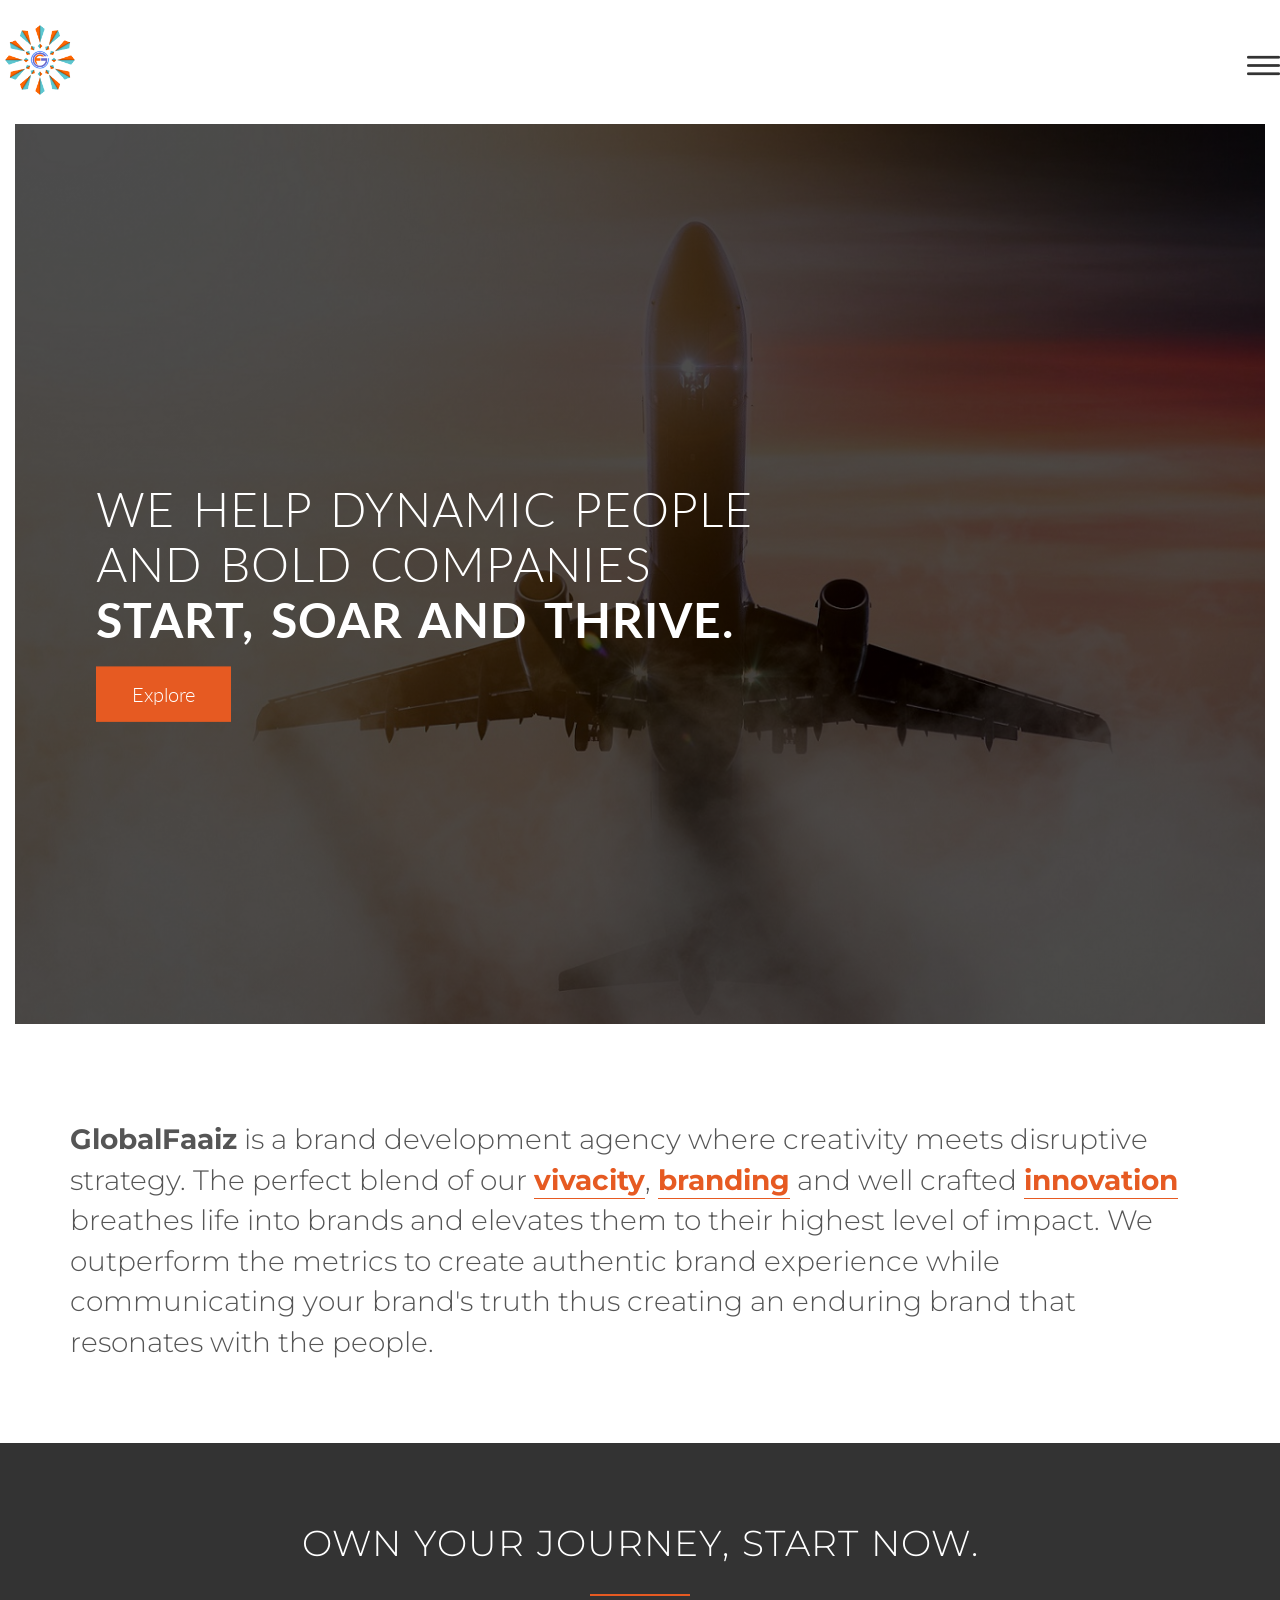
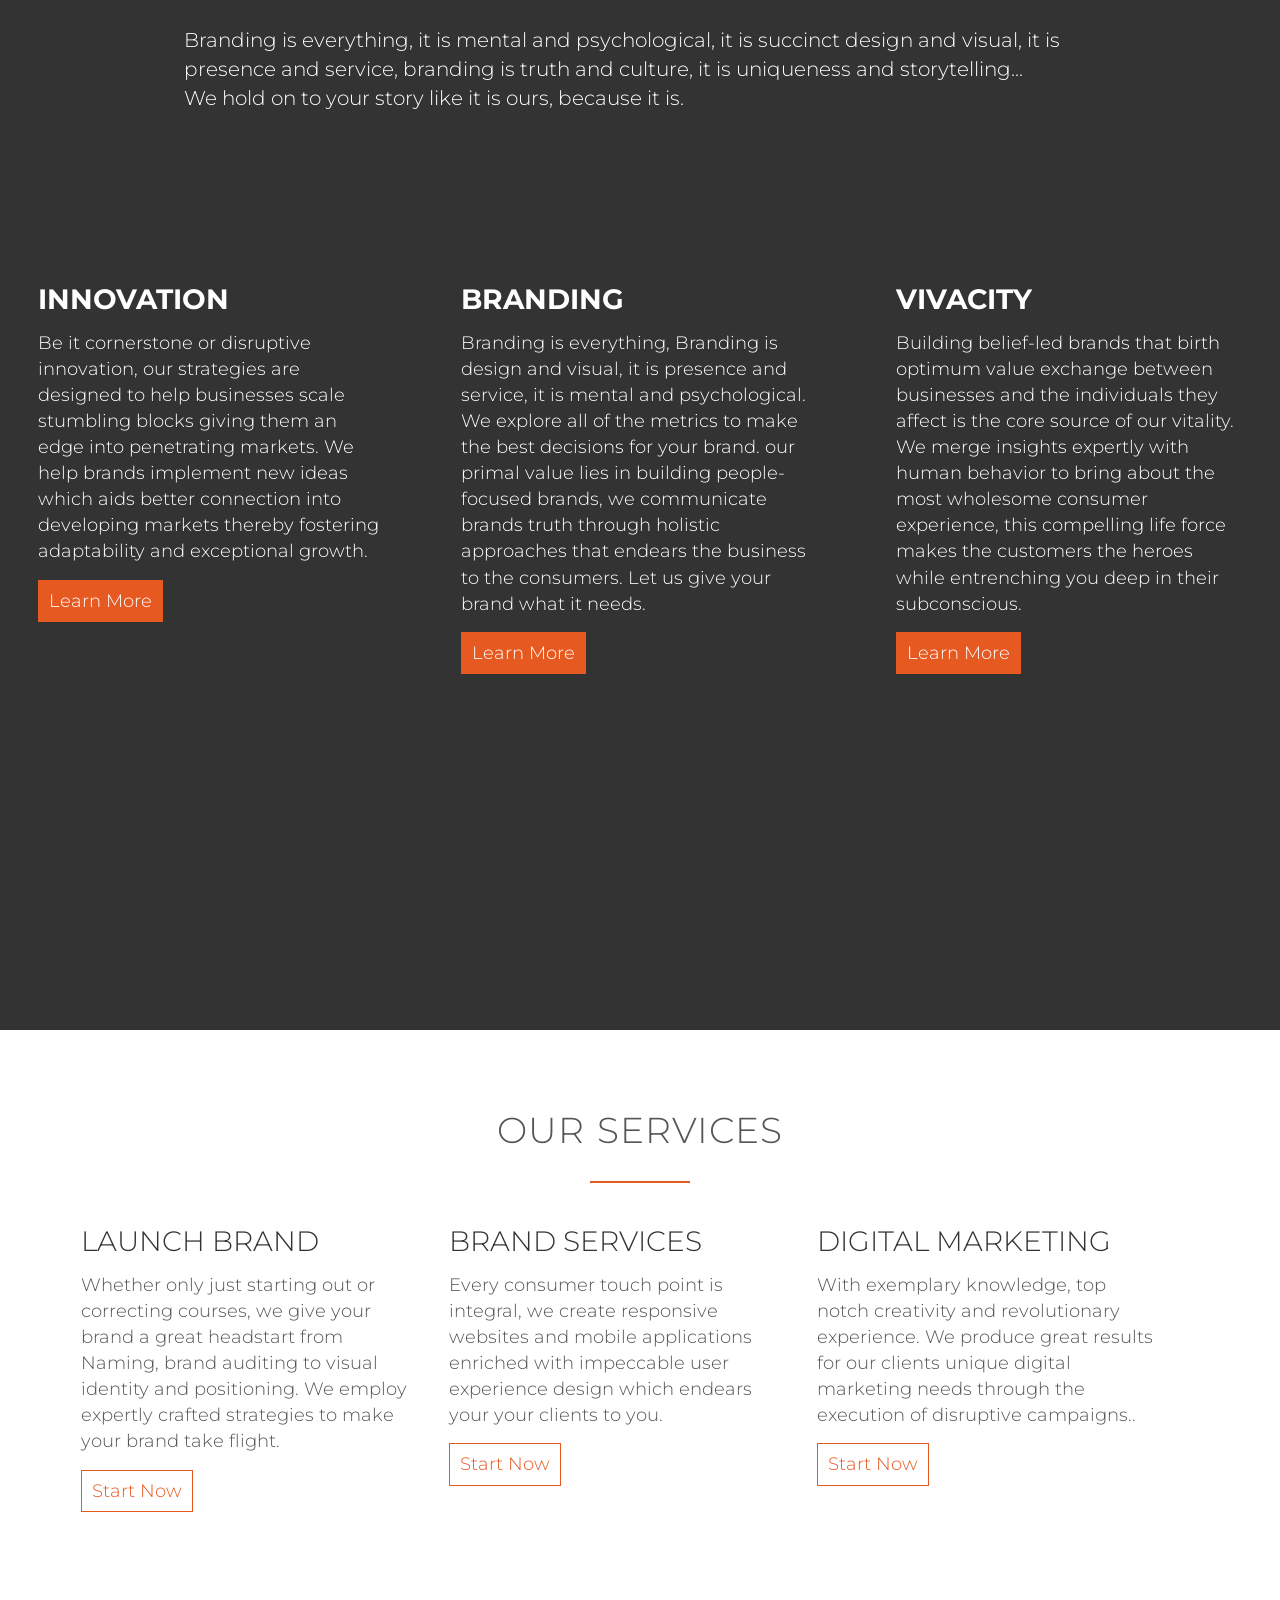
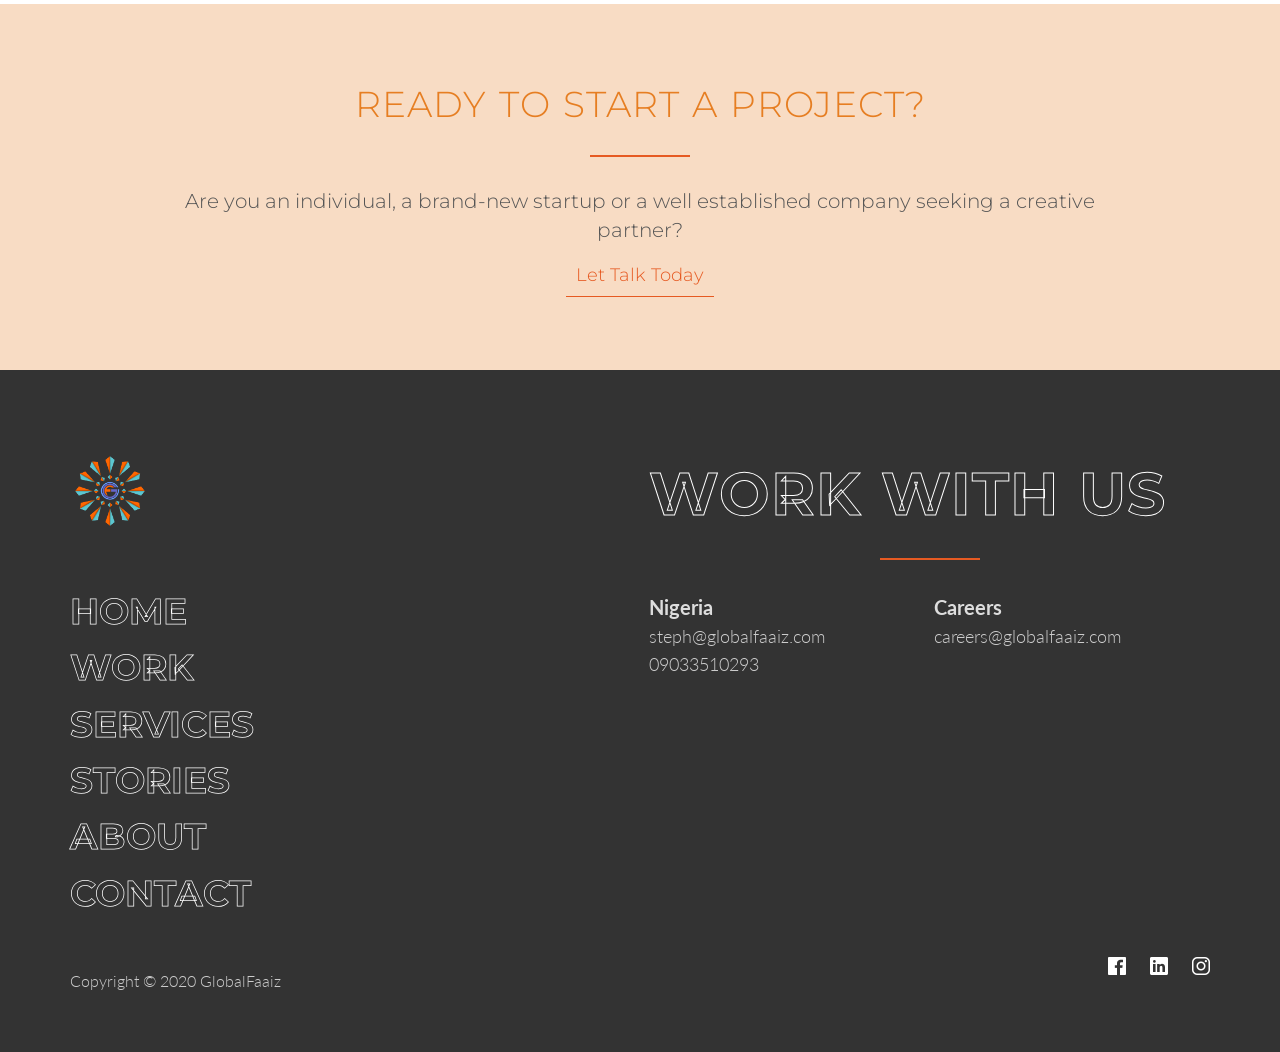
==== GlobalFaaiz/corporate/index.html @ 6c4b6858 "Placed Global Faaiz in DeveloperJamiu" ====
<!DOCTYPE html>
<html lang="en">
  <head>
    <meta name="viewport" content="width=device-width, initial-scale=1.0" />
    <link rel="stylesheet" type="text/css" href="vendors/css/normalize.css" />
    <link rel="stylesheet" type="text/css" href="vendors/css/grid.css" />
    <link
      rel="stylesheet"
      type="text/css"
      href="vendors/css/ionicons.min.css"
    />
    <link rel="stylesheet" type="text/css" href="resources/css/style.css" />
    <link rel="stylesheet" type="text/css" href="resources/css/queries.css" />
    <link
      href="https://fonts.googleapis.com/css?family=Lato:100,300,300i,400&display=swap"
      rel="stylesheet"
    />
    <link
      href="https://fonts.googleapis.com/css?family=Montserrat:400,800&display=swap"
      rel="stylesheet"
    />
    <title>Phoenix</title>
  </head>
  <body>
    <header>
      <nav>
        <div class="row">
          <img src="resources/img/phoenix-logo.png" class="logo" />
          <i class="ion-ios-menu main-nav" onclick="openNav()"></i>
          <div id="mySidenav" class="sidenav">
            <a href="javascript:void(0)" class="closebtn" onclick="closeNav()"
              >&times;</a
            >
            <a href="index.html">Home</a>
            <a href="work.html">Work</a>
            <a href="services.html">Services</a>
            <a href="https://globalfaaiz.com/dev" target="_blank">Stories</a>
            <a href="about.html">About</a>
            <a class="js--scroll-to-contact" href="#" onclick="closeNav()"
              >Contact</a
            >
            <ul class="social-icons-nav">
              <li>
                <a
                  href="https://m.facebook.com/Global-Faaiz-108661854065988/"
                  target="_blank"
                  ><i class="ion-logo-facebook"></i
                ></a>
              </li>
              <li>
                <a
                  href="https://www.linkedin.com/company/globalfaaiz/"
                  target="_blank"
                  ><i class="ion-logo-linkedin"></i
                ></a>
              </li>
              <li>
                <a
                  href="https://www.instagram.com/GlobalFaaiz_/"
                  target="_blank"
                  ><i class="ion-logo-instagram"></i
                ></a>
              </li>
            </ul>
          </div>

          <!-- Use any element to open the sidenav -->
          <span onclick="openNav()"></span>
        </div>
      </nav>
      <div class="headline">
        <div class="hero-text-box">
          <h1>
            We help dynamic people <br />and bold companies <br /><span
              >start, soar and thrive.</span
            >
          </h1>
          <a class="btn btn-full js--scroll-to-services" href="#">Explore</a>
        </div>
      </div>
    </header>
    <section class="section-intro">
      <div class="row">
        <p class="intro">
          <span>GlobalFaaiz</span> is a brand development agency where
          creativity meets disruptive strategy. The perfect blend of our
          <a href="services.html#section-vivacity">vivacity</a>,
          <a href="services.html#section-branding">branding</a> and well crafted
          <a href="services.html#section-innovation">innovation</a> breathes
          life into brands and elevates them to their highest level of impact.
          We outperform the metrics to create authentic brand experience while
          communicating your brand's truth thus creating an enduring brand that
          resonates with the people.
        </p>
      </div>
    </section>
    <section class="section-journey">
      <div class="row">
        <h2>Own your Journey, Start now.</h2>
        <p class="long-copy">
          Branding is everything, it is mental and psychological, it is succinct
          design and visual, it is presence and service, branding is truth and
          culture, it is uniqueness and storytelling... <br />
          We hold on to your story like it is ours, because it is.
        </p>
      </div>
      <div class="row journey-options">
        <div class="col span-1-of-3 box" id="innovation">
          <h3>Innovation</h3>
          <p>
            Be it cornerstone or disruptive innovation, our strategies are
            designed to help businesses scale stumbling blocks giving them an
            edge into penetrating markets. We help brands implement new ideas
            which aids better connection into developing markets thereby
            fostering adaptability and exceptional growth.
          </p>
          <a class="btn btn-full" href="services.html#section-innovation"
            >Learn More</a
          >
        </div>
        <div class="col span-1-of-3 box" id="branding">
          <h3>Branding</h3>
          <p>
            Branding is everything, Branding is design and visual, it is
            presence and service, it is mental and psychological. We explore all
            of the metrics to make the best decisions for your brand. our primal
            value lies in building people-focused brands, we communicate brands
            truth through holistic approaches that endears the business to the
            consumers. Let us give your brand what it needs.
          </p>
          <a class="btn btn-full" href="services.html#section-branding"
            >Learn More</a
          >
        </div>
        <div class="col span-1-of-3 box" id="vivacity">
          <h3>Vivacity</h3>
          <p>
            Building belief-led brands that birth optimum value exchange between
            businesses and the individuals they affect is the core source of our
            vitality. We merge insights expertly with human behavior to bring
            about the most wholesome consumer experience, this compelling life
            force makes the customers the heroes while entrenching you deep in
            their subconscious.
          </p>
          <a class="btn btn-full" href="services.html#section-vivacity"
            >Learn More</a
          >
        </div>
      </div>
    </section>
    <section id="services" class="section-services js--section-services">
      <div class="row">
        <h2>Our Services</h2>
        <div class="col span-1-of-3 box">
          <h3 style="color: #333">Launch Brand</h3>
          <p>
            Whether only just starting out or correcting courses, we give your
            brand a great headstart from Naming, brand auditing to visual
            identity and positioning. We employ expertly crafted strategies to
            make your brand take flight.
          </p>
          <a class="btn btn-ghost js--scroll-to-start" href="#">Start Now</a>
        </div>
        <div class="col span-1-of-3 box">
          <h3 style="color: #333">Brand Services</h3>
          <p>
            Every consumer touch point is integral, we create responsive
            websites and mobile applications enriched with impeccable user
            experience design which endears your your clients to you.
          </p>
          <a class="btn btn-ghost js--scroll-to-start" href="#">Start Now</a>
        </div>
        <div class="col span-1-of-3 box">
          <h3 style="color: #333">Digital marketing</h3>
          <p>
            With exemplary knowledge, top notch creativity and revolutionary
            experience. We produce great results for our clients unique digital
            marketing needs through the execution of disruptive campaigns..
          </p>
          <a class="btn btn-ghost js--scroll-to-start" href="#">Start Now</a>
        </div>
      </div>
    </section>
    <section class="section-project js--section-projects" id="section-project">
      <div class="row">
        <h2>Ready to start a project?</h2>
        <div class="long-copy">
          <p class="long-copy-center">
            Are you an individual, a brand-new startup or a well established
            company seeking a creative partner?
          </p>
          <a id="myBtn" class="btn btn-full lets-talk">Let Talk Today</a>
        </div>
      </div>
    </section>
    <!-- The Modal -->
    <div id="myModal" class="modal" style="color: black; font-size: 90%">
      <!-- Modal content -->
      <div class="modal-content">
        <div class="modal-header">
          <span class="close">&times;</span>
        </div>
        <div class="row">
          <form method="post" action="#" class="contact-form">
            <div class="row">
              <p
                style="font-weight: bold; margin-bottom: 10px; font-size: 110%"
              >
                Let's make your dream and ours come true
              </p>
            </div>
            <div class="row">
              <div class="col span-1-of-2">
                <label for="name">Full Name</label>
                <input
                  type="text"
                  name="name"
                  id="name"
                  required
                  style="
                    margin-top: 8px;
                    background-color: #eee;
                    height: 40px;
                    color: #555;
                  "
                />
              </div>
              <div class="col span-1-of-2">
                <label for="email">Email Address</label>
                <input
                  type="email"
                  name="email"
                  id="email"
                  style="
                    margin-top: 8px;
                    background-color: #eee;
                    height: 40px;
                    color: #555;
                  "
                />
              </div>
            </div>
            <div class="row">
              <div class="col span-1-of-2">
                <label for="company-name">Company Name</label>
                <input
                  type="text"
                  name="company-name"
                  id="company-name"
                  style="
                    margin-top: 8px;
                    background-color: #eee;
                    height: 40px;
                    color: #555;
                  "
                />
              </div>
              <div class="col span-1-of-2">
                <label for="title">Title/Role</label>
                <input
                  type="text"
                  name="title"
                  id="title-name"
                  style="
                    margin-top: 8px;
                    background-color: #eee;
                    height: 40px;
                    color: #555;
                  "
                />
              </div>
            </div>
            <div class="row">
              <input
                type="checkbox"
                id="brand-services"
                name="brand-services"
                value="Brand Services"
              />
              <label for="brand-services"
                >Brand Services (Identity, principles, visuals, strategy,
                positioning)</label
              ><br />
              <input type="checkbox" id="design" name="design" value="Design" />
              <label for="design"
                >Design (UI/UX design, Packaging and Graphic Design)</label
              ><br />
              <input
                type="checkbox"
                id="development"
                name="development"
                value="Development"
              />
              <label for="development"
                >Development (Mobile App, Custom Web, E-Commerce
                Solutions)</label
              ><br />
              <br />
            </div>
            <div class="row">
              <label
                >We would like you to tell us more about how better we can
                help</label
              ><br /><br />
              <textarea name="message" placeholder="Tell us more"> </textarea
              ><br /><br />
              <input type="submit" value="Submit" />
            </div>
          </form>
        </div>
      </div>
    </div>
    <footer>
      <div class="row">
        <div class="col span-1-of-2">
          <div style="margin-bottom: 10%">
            <img src="resources/img/phoenix-logo.png" class="logo" />
          </div>
          <div class="footer-nav">
            <a href="index.html"><h3>Home</h3></a>
            <a href="work.html"><h3>Work</h3></a>
            <a href="services.html"><h3>Services</h3></a>
            <a href="https://globalfaaiz.com/dev" target="_blank"
              ><h3>Stories</h3></a
            >
            <a href="about.html"><h3>About</h3></a>
            <a href="index.html#section-project"><h3>Contact</h3></a>
          </div>
        </div>
        <div class="col span-1-of-2">
          <div class="work-with-us">
            <a href="work.html"> <h2>Work with us</h2></a>
          </div>
          <div class="row">
            <div class="address col span-1-of-2">
              <h3>Nigeria</h3>
              <p>steph@globalfaaiz.com</p>
              <p>09033510293</p>
            </div>
            <div class="address col span-1-of-2">
              <h3>Careers</h3>
              <p>careers@globalfaaiz.com</p>
            </div>
          </div>
        </div>
      </div>
      <div class="row">
        <div class="col span-1-of-2">
          <p>Copyright &copy; 2020 GlobalFaaiz</p>
        </div>
        <div class="col span-1-of-2">
          <ul class="social-icons">
            <li>
              <a
                href="https://m.facebook.com/Global-Faaiz-108661854065988/"
                target="_blank"
                ><i class="ion-logo-facebook"></i
              ></a>
            </li>
            <li>
              <a
                href="https://www.linkedin.com/company/globalfaaiz/"
                target="_blank"
                ><i class="ion-logo-linkedin"></i
              ></a>
            </li>
            <li>
              <a href="https://www.instagram.com/GlobalFaaiz_/" target="_blank"
                ><i class="ion-logo-instagram"></i
              ></a>
            </li>
          </ul>
        </div>
      </div>
    </footer>

    <script src="https://ajax.googleapis.com/ajax/libs/jquery/1.11.2/jquery.min.js"></script>
    <!-- <script src="//cdn.jsdelivr.net/respond/1.4.2/respond.min.js"></script>
    <script src="//cdn.jsdelivr.net/html5shiv/3.7.2/html5shiv.min.js"></script>
    <script src="//cdn.jsdelivr.net/selectivizr/1.0.3b/selectivizr.min.js"></script> -->
    <!-- <script src="vendors/js/jquery.waypoints.min.js"></script> -->
    <script src="resources/js/app.js"></script>
  </body>
</html>
---- GlobalFaaiz/corporate/vendors/css/grid.css ----
/*  SECTIONS  ============================================================================= */

.section {
	clear: both;
	padding: 0px;
	margin: 0px;
}

/*  GROUPING  ============================================================================= */

.row {
    zoom: 1; /* For IE 6/7 (trigger hasLayout) */
}

.row:before,
.row:after {
    content:"";
    display:table;
}
.row:after {
    clear:both;
}

/*  GRID COLUMN SETUP   ==================================================================== */

.col {
	display: block;
	float:left;
	margin: 1% 0 1% 1.6%;
}

.col:first-child { margin-left: 0; } /* all browsers except IE6 and lower */


/*  REMOVE MARGINS AS ALL GO FULL WIDTH AT 480 PIXELS */

@media only screen and (max-width: 480px) {
	.col { 
		/*margin: 1% 0 1% 0%;*/
        margin: 0;
	}
}


/*  GRID OF TWO   ============================================================================= */


.span-2-of-2 {
	width: 100%;
}

.span-1-of-2 {
	width: 49.2%;
}

/*  GO FULL WIDTH AT LESS THAN 480 PIXELS */

@media only screen and (max-width: 480px) {
	.span-2-of-2 {
		width: 100%; 
	}
	.span-1-of-2 {
		width: 100%; 
	}
}


/*  GRID OF THREE   ============================================================================= */

	
.span-3-of-3 {
	width: 100%; 
}

.span-2-of-3 {
	width: 66.13%; 
}

.span-1-of-3 {
	width: 32.26%; 
}


/*  GO FULL WIDTH AT LESS THAN 480 PIXELS */

@media only screen and (max-width: 480px) {
	.span-3-of-3 {
		width: 100%; 
	}
	.span-2-of-3 {
		width: 100%; 
	}
	.span-1-of-3 {
		width: 100%;
	}
}

/*  GRID OF FOUR   ============================================================================= */

	
.span-4-of-4 {
	width: 100%; 
}

.span-3-of-4 {
	width: 74.6%; 
}

.span-2-of-4 {
	width: 49.2%; 
}

.span-1-of-4 {
	width: 23.8%; 
}


/*  GO FULL WIDTH AT LESS THAN 480 PIXELS */

@media only screen and (max-width: 480px) {
	.span-4-of-4 {
		width: 100%; 
	}
	.span-3-of-4 {
		width: 100%; 
	}
	.span-2-of-4 {
		width: 100%; 
	}
	.span-1-of-4 {
		width: 100%; 
	}
}


/*  GRID OF FIVE   ============================================================================= */

	
.span-5-of-5 {
	width: 100%;
}

.span-4-of-5 {
  	width: 79.68%; 
}

.span-3-of-5 {
  	width: 59.36%; 
}

.span-2-of-5 {
  	width: 39.04%;
}

.span-1-of-5 {
  	width: 18.72%;
}


/*  GO FULL WIDTH AT LESS THAN 480 PIXELS */

@media only screen and (max-width: 480px) {
	.span-5-of-5 {
		width: 100%; 
	}
	.span-4-of-5 {
		width: 100%; 
	}
	.span-3-of-5 {
		width: 100%; 
	}
	.span-2-of-5 {
		width: 100%; 
	}
	.span-1-of-5 {
		width: 100%; 
	}
}


/*  GRID OF SIX   ============================================================================= */


.span-6-of-6 {
	width: 100%;
}

.span-5-of-6 {
  	width: 83.06%;
}

.span-4-of-6 {
  	width: 66.13%;
}

.span-3-of-6 {
  	width: 49.2%;
}

.span-2-of-6 {
  	width: 32.26%;
}

.span-1-of-6 {
  	width: 15.33%;
}


/*  GO FULL WIDTH AT LESS THAN 480 PIXELS */

@media only screen and (max-width: 480px) {
	.span-6-of-6 {
		width: 100%; 
	}
	.span-5-of-6 {
		width: 100%; 
	}
	.span-4-of-6 {
		width: 100%; 
	}
	.span-3-of-6 {
		width: 100%; 
	}
	.span-2-of-6 {
		width: 100%; 
	}
	.span-1-of-6 {
		width: 100%; 
	}
}



/*  GRID OF SEVEN   ============================================================================= */


.span-7-of-7 {
	width: 100%;
}

.span-6-of-7 {
	width: 85.48%;
}

.span-5-of-7 {
  	width: 70.97%;
}

.span-4-of-7 {
  	width: 56.45%;
}

.span-3-of-7 {
  	width: 41.94%;
}

.span-2-of-7 {
  	width: 27.42%;
}

.span-1-of-7 {
  	width: 12.91%;
}


/*  GO FULL WIDTH AT LESS THAN 480 PIXELS */

@media only screen and (max-width: 480px) {
	.span-7-of-7 {
		width: 100%; 
	}
	.span-6-of-7 {
		width: 100%; 
	}
	.span-5-of-7 {
		width: 100%; 
	}
	.span-4-of-7 {
		width: 100%; 
	}
	.span-3-of-7 {
		width: 100%; 
	}
	.span-2-of-7 {
		width: 100%; 
	}
	.span-1-of-7 {
		width: 100%; 
	}
}


/*  GRID OF EIGHT   ============================================================================= */

	
.span-8-of-8 {
	width: 100%;
}

.span-7-of-8 {
	width: 87.3%; 
}

.span-6-of-8 {
	width: 74.6%; 
}

.span-5-of-8 {
	width: 61.9%; 
}

.span-4-of-8 {
	width: 49.2%; 
}

.span-3-of-8 {
	width: 36.5%;
}

.span-2-of-8 {
	width: 23.8%; 
}

.span-1-of-8 {
	width: 11.1%; 
}


/*  GO FULL WIDTH AT LESS THAN 480 PIXELS */

@media only screen and (max-width: 480px) {
	.span-8-of-8 {
		width: 100%; 
	}
	.span-7-of-8 {
		width: 100%; 
	}
	.span-6-of-8 {
		width: 100%; 
	}
	.span-5-of-8 {
		width: 100%; 
	}
	.span-4-of-8 {
		width: 100%; 
	}
	.span-3-of-8 {
		width: 100%; 
	}
	.span-2-of-8 {
		width: 100%; 
	}
	.span-1-of-8 {
		width: 100%; 
	}
}


/*  GRID OF NINE   ============================================================================= */


.span-9-of-9 {
	width: 100%;
}

.span-8-of-9 {
	width: 88.71%;
}

.span-7-of-9 {
	width: 77.42%; 
}

.span-6-of-9 {
	width: 66.13%; 
}

.span-5-of-9 {
	width: 54.84%; 
}

.span-4-of-9 {
	width: 43.55%; 
}

.span-3-of-9 {
	width: 32.26%;
}

.span-2-of-9 {
	width: 20.97%; 
}

.span-1-of-9 {
	width: 9.68%; 
}


/*  GO FULL WIDTH AT LESS THAN 480 PIXELS */

@media only screen and (max-width: 480px) {
	.span-9-of-9 {
		width: 100%; 
	}
	.span-8-of-9 {
		width: 100%; 
	}
	.span-7-of-9 {
		width: 100%; 
	}
	.span-6-of-9 {
		width: 100%; 
	}
	.span-5-of-9 {
		width: 100%; 
	}
	.span-4-of-9 {
		width: 100%; 
	}
	.span-3-of-9 {
		width: 100%; 
	}
	.span-2-of-9 {
		width: 100%; 
	}
	.span-1-of-9 {
		width: 100%; 
	}
}


/*  GRID OF TEN   ============================================================================= */


.span-10-of-10 {
	width: 100%;
}

.span-9-of-10 {
	width: 89.84%;
}

.span-8-of-10 {
	width: 79.68%;
}

.span-7-of-10 {
	width: 69.52%; 
}

.span-6-of-10 {
	width: 59.36%; 
}

.span-5-of-10 {
	width: 49.2%; 
}

.span-4-of-10 {
	width: 39.04%; 
}

.span-3-of-10 {
	width: 28.88%;
}

.span-2-of-10 {
	width: 18.72%; 
}

.span-1-of-10 {
	width: 8.56%; 
}


/*  GO FULL WIDTH AT LESS THAN 480 PIXELS */

@media only screen and (max-width: 480px) {
	.span-10-of-10 {
		width: 100%; 
	}
	.span-9-of-10 {
		width: 100%; 
	}
	.span-8-of-10 {
		width: 100%; 
	}
	.span-7-of-10 {
		width: 100%; 
	}
	.span-6-of-10 {
		width: 100%; 
	}
	.span-5-of-10 {
		width: 100%; 
	}
	.span-4-of-10 {
		width: 100%; 
	}
	.span-3-of-10 {
		width: 100%; 
	}
	.span-2-of-10 {
		width: 100%; 
	}
	.span-1-of-10 {
		width: 100%; 
	}
}


/*  GRID OF ELEVEN   ============================================================================= */

.span-11-of-11 {
	width: 100%;
}

.span-10-of-11 {
	width: 90.76%;
}

.span-9-of-11 {
	width: 81.52%;
}

.span-8-of-11 {
	width: 72.29%;
}

.span-7-of-11 {
	width: 63.05%; 
}

.span-6-of-11 {
	width: 53.81%; 
}

.span-5-of-11 {
	width: 44.58%; 
}

.span-4-of-11 {
	width: 35.34%; 
}

.span-3-of-11 {
	width: 26.1%;
}

.span-2-of-11 {
	width: 16.87%; 
}

.span-1-of-11 {
	width: 7.63%; 
}


/*  GO FULL WIDTH AT LESS THAN 480 PIXELS */

@media only screen and (max-width: 480px) {
	.span-11-of-11 {
		width: 100%; 
	}
	.span-10-of-11 {
		width: 100%; 
	}
	.span-9-of-11 {
		width: 100%; 
	}
	.span-8-of-11 {
		width: 100%; 
	}
	.span-7-of-11 {
		width: 100%; 
	}
	.span-6-of-11 {
		width: 100%; 
	}
	.span-5-of-11 {
		width: 100%; 
	}
	.span-4-of-11 {
		width: 100%; 
	}
	.span-3-of-11 {
		width: 100%; 
	}
	.span-2-of-11 {
		width: 100%; 
	}
	.span-1-of-11 {
		width: 100%; 
	}
}


/*  GRID OF TWELVE   ============================================================================= */

.span-12-of-12 {
	width: 100%;
}

.span-11-of-12 {
	width: 91.53%;
}

.span-10-of-12 {
	width: 83.06%;
}

.span-9-of-12 {
	width: 74.6%;
}

.span-8-of-12 {
	width: 66.13%;
}

.span-7-of-12 {
	width: 57.66%; 
}

.span-6-of-12 {
	width: 49.2%; 
}

.span-5-of-12 {
	width: 40.73%; 
}

.span-4-of-12 {
	width: 32.26%; 
}

.span-3-of-12 {
	width: 23.8%;
}

.span-2-of-12 {
	width: 15.33%; 
}

.span-1-of-12 {
	width: 6.86%; 
}


/*  GO FULL WIDTH AT LESS THAN 480 PIXELS */

@media only screen and (max-width: 480px) {
	.span-12-of-12 {
		width: 100%; 
	}
	.span-11-of-12 {
		width: 100%; 
	}
	.span-10-of-12 {
		width: 100%; 
	}
	.span-9-of-12 {
		width: 100%; 
	}
	.span-8-of-12 {
		width: 100%; 
	}
	.span-7-of-12 {
		width: 100%; 
	}
	.span-6-of-12 {
		width: 100%; 
	}
	.span-5-of-12 {
		width: 100%; 
	}
	.span-4-of-12 {
		width: 100%; 
	}
	.span-3-of-12 {
		width: 100%; 
	}
	.span-2-of-12 {
		width: 100%; 
	}
	.span-1-of-12 {
		width: 100%; 
	}
}
---- GlobalFaaiz/corporate/resources/css/style.css ----
/* ----------------------------------------------*/
/* Basic Setup */
/* ----------------------------------------------*/
* {
  margin: 0;
  padding: 0;
  box-sizing: border-box;
}

html,
body {
  background-color: #fff;
  color: #555;
  font-family: "Lato", "Arial", sans-serif;
  font-weight: 300;
  font-size: 20px;
  text-rendering: optimizeLegibility;
  overflow-x: hidden;
}

.clearfix {
  zoom: 1;
}
.clearfix:after {
  content: ".";
  clear: both;
  display: block;
  height: 0;
  visibility: hidden;
}

/* ----------------------------------------------*/
/* Reusable Component */
/* ----------------------------------------------*/
.row {
  max-width: 1140px;
  margin: 0 auto;
}

section {
  padding: 80px 0;
}

.box {
  padding: 1%;
  margin: 0;
}

/* Headings */
h1,
h2,
h3 {
  font-weight: 300;
  text-transform: uppercase;
}

h1 {
  margin-bottom: 20px;
  color: #fff;
  font-size: 240%;
  word-spacing: 4px;
  letter-spacing: 1px;
}

h2 {
  font-size: 180%;
  word-spacing: 2px;
  text-align: center;
  margin-bottom: 30px;
  letter-spacing: 1px;
}

h3 {
  font-size: 140%;
  margin-bottom: 15px;
}

h2:after {
  display: block;
  height: 2px;
  background-color: #e65a22;
  content: " ";
  width: 100px;
  margin: 0 auto;
  margin-top: 30px;
}

.long-copy {
  line-height: 145%;
  width: 80%;
  margin: 0 auto;
}

.box p {
  font-size: 90%;
  line-height: 145%;
}

/* Links */
a,
a:visited {
  color: #e65a22;
  text-decoration: none;
  padding-bottom: 1px;
  border-bottom: 1px solid #e65a22;
  -webkit-transition: border-bottom 0.2s, color 0.2s;
  transition: border-bottom 0.2s, color 0.2s;
}

a:hover,
a:active {
  color: #555;
  border-bottom: 1px solid transparent;
}

/* Buttons */
.btn:link,
.btn:visited,
input[type="submit"] {
  display: inline-block;
  padding: 15px 35px;
  font-weight: 300;
  text-decoration: none;
  border-radius: 0;
  -webkit-transition: background-color 0.5s, border 0.5s, color 0.5s;
  transition: background-color 0.5s, border 0.5s, color 0.5s;
}

.btn-full:link,
.btn-full:visited,
input[type="submit"] {
  background-color: #e65a22;
  border: 1px solid #e65a22;
  color: #fff;
  margin-right: 15px;
}

.btn-ghost:link,
.btn-ghost:visited {
  border: 1px solid #e65a22;
  color: #e65a22;
}

.btn:hover,
.btn:active,
input[type="submit"]:hover,
input[type="submit"]:active {
  background-color: #f58457;
}

.btn-full:hover,
.btn-full:active,
input[type="submit"] {
  border: 1px solid #f58457;
}

.btn-ghost:hover,
.btn-ghost:active {
  border: 1px solid #f58457;
  color: #fff;
}

.centered-image {
  padding: 10px;
  display: block;
  margin-left: auto;
  margin-right: auto;
}

/* ---------------------------------------------*/
/* The side navigation menu */
/* ---------------------------------------------*/
.sidenav {
  height: 100%; /* 100% Full-height */
  width: 0; /* 0 width - change this with JavaScript */
  position: fixed; /* Stay in place */
  z-index: 1; /* Stay on top */
  top: 0; /* Stay at the top */
  right: 0;
  background-color: #e65a22; /* Black*/
  overflow-x: hidden; /* Disable horizontal scroll */
  padding-top: 60px;
  -webkit-transition: 0.5s;
  transition: 0.5s; /* 0.5 second transition effect to slide in the sidenav */
}

/* The navigation menu links */
.sidenav a {
  padding: 8px 8px 8px 48px;
  text-decoration: none;
  font-size: 32px;
  color: #dedede;
  display: block;
  border: 0;
  -webkit-transition: 0.3s;
  transition: 0.3s;
  font-weight: bold;
}

/* When you mouse over the navigation links, change their color */
.sidenav a:hover {
  color: #ffffff;
}

/* Position and style the close button (top right corner) */
.sidenav .closebtn {
  position: absolute;
  top: 0;
  right: 25px;
  font-size: 36px;
  margin-left: 50px;
}

/* Style page content - use this if you want to push the page content to the right when you open the side navigation */
#main {
  -webkit-transition: margin-left 0.5s;
  transition: margin-left 0.5s;
  padding: 20px;
}

/* ---------------------------------------------*/
/* Header */
/* ---------------------------------------------*/
header nav {
  margin-bottom: 20px;
}

header nav .row {
  max-width: 1280px;
}

.logo {
  padding-top: 20px;
  height: 100px;
  width: auto;
}

.icon-big {
  font-size: 500%;
  display: block;
  color: #e67e22;
}

.main-nav {
  float: right;
  list-style: none;
  margin-top: 40px;
  font-size: 220%;
  color: #333333;
}

.headline {
  background-image: -webkit-gradient(
      linear,
      left top,
      left bottom,
      from(rgba(0, 0, 0, 0.7)),
      to(hsla(0, 0%, 0%, 0.7))
    ),
    url(img/phoenix-home.jpg);
  background-image: linear-gradient(rgba(0, 0, 0, 0.7), rgba(0, 0, 0, 0.7)),
    url(img/phoenix-home.jpg);
  background-size: cover;
  /* background-position: center; */
  height: 100vh;
  /* background-attachment: fixed; */
  margin: 15px;
}

.hero-text-box {
  position: absolute;
  width: 1140px;
  top: 65%;
  left: 52%;
  -webkit-transform: translate(-50%, -50%);
  transform: translate(-50%, -50%);
}

.hero-text-box h1 span {
  font-weight: bold;
}

/* ---------------------------------------------*/
/* Introduction */
/* ---------------------------------------------*/
.section-intro {
  padding: 70px auto;
}

.intro {
  line-height: 145%;
  width: 100%;
  margin: 0 auto;
  font-size: 140%;
  font-family: "Montserrat", sans-serif;
}

.intro span,
.intro a {
  font-weight: bold;
}

/* ---------------------------------------------*/
/* Journey */
/* ---------------------------------------------*/
.section-journey {
  background-color: #333;
  color: #fff;
  font-family: "Montserrat", sans-serif;
  padding-bottom: 0;
}

.section-journey .long-copy {
  margin-bottom: 80px;
}

.journey-options {
  margin: 0;
  max-width: 100vw;
}

.journey-options div h3 {
  font-weight: bold;
  color: #ffffff;
}

.journey-options div .btn {
  font-size: 90%;
  padding: 10px;
}

#innovation {
  background-image: -webkit-gradient(
      linear,
      left top,
      left bottom,
      from(rgba(0, 0, 0, 0.7)),
      to(rgba(0, 0, 0, 0.7))
    ),
    url(img/inno.jpg);
  background-image: linear-gradient(rgba(0, 0, 0, 0.7), rgba(0, 0, 0, 0.7)),
    url(img/inno.jpg);
  background-size: cover;
  background-attachment: fixed;
  padding: 7% 3%;
  width: 33%;
  margin: 0;
  height: 93vh;
}

#branding {
  background-image: -webkit-gradient(
      linear,
      left top,
      left bottom,
      from(rgba(0, 0, 0, 0.7)),
      to(rgba(0, 0, 0, 0.7))
    ),
    url(img/brand.jpg);
  background-image: linear-gradient(rgba(0, 0, 0, 0.7), rgba(0, 0, 0, 0.7)),
    url(img/brand.jpg);
  background-size: cover;
  background-attachment: fixed;
  padding: 7% 3%;
  width: 34%;
  margin: 0;
  height: 93vh;
}

#vivacity {
  background-image: -webkit-gradient(
      linear,
      left top,
      left bottom,
      from(rgba(0, 0, 0, 0.7)),
      to(rgba(0, 0, 0, 0.7))
    ),
    url(img/viva.jpg);
  background-image: linear-gradient(rgba(0, 0, 0, 0.7), rgba(0, 0, 0, 0.7)),
    url(img/viva.jpg);
  background-size: cover;
  background-attachment: fixed;
  padding: 7% 3%;
  width: 33%;
  margin: 0;
  height: 93vh;
}

/* ---------------------------------------------*/
/* Services */
/* ---------------------------------------------*/
.section-services {
  font-family: "Montserrat", sans-serif;
}

.box p {
  margin-bottom: 15px;
}

.box .btn {
  font-size: 90%;
  padding: 10px;
}

/* -------------------------------------------*/
/* Start Project */
/* -------------------------------------------*/
.section-project {
  background-color: #e67d2244;
  font-family: "Montserrat", sans-serif;
  padding-bottom: 10px;
}

.section-project .row {
  margin-bottom: 70px;
}

.section-project .row h2 {
  color: #e67e22;
}

.section-project .long-copy {
  text-align: center;
}

.long-copy-center {
  text-align: center;
  margin-bottom: 15px;
}

.long-copy .btn {
  font-size: 90%;
  padding: 10px;
}

/* -------------------------------------------*/
/* Footer */
/* -------------------------------------------*/
footer {
  background-color: #333;
  padding: 50px;
  font-size: 80%;
}

.footer-nav a h3,
.footer-nav a h3:visited {
  font-weight: bold;
  color: #333;
  -webkit-text-stroke-width: thin;
  -webkit-text-stroke-color: white;
  font-size: 36px;
  font-family: "Montserrat", sans-serif;
  -webkit-transition: color 0.5s;
  transition: color 0.5s;
}

.footer-nav a h3:hover,
.footer-nav a h3:active {
  color: #fff;
}

.work-with-us a h2 {
  text-align: start;
  font-weight: bold;
  color: #333;
  -webkit-text-stroke-width: 1px;
  -webkit-text-stroke-color: white;
  margin-top: 5%;
  font-size: 60px;
  font-family: "Montserrat", sans-serif;
  -webkit-transition: color 0.5s;
  transition: color 0.5s;
}

.work-with-us a h2:hover,
.work-with-us a h2:active {
  color: #fff;
}

.address {
  color: #ddd;
}

.address h3 {
  font-size: 20px;
  font-weight: bold;
  text-transform: capitalize;
  margin-bottom: 7px;
}

.address p {
  margin-top: 7px;
  font-size: 18px;
  margin-bottom: 7px;
}

.social-icons {
  list-style: none;
  float: right;
}

.social-icons-nav {
  list-style: none;
  float: left;
  position: absolute;
  bottom: 10px;
  right: 10px;
}

.social-icons-nav li {
  display: inline-block;
  margin-right: 20px;
}

.social-icons-nav li a {
  font-size: 120%;
}

.footer-nav li,
.social-icons li {
  display: inline-block;
  margin-right: 20px;
}

.footer-nav li:last-child,
.social-icons li:last-child {
  margin: 0;
}

.footer-nav li a,
.footer-nav li a:visited,
.social-icons li a,
.social-icons li a:visited {
  text-decoration: none;
  border: 0;
  color: #fff;
  -webkit-transition: color 0.2s;
  transition: color 0.2s;
}

.footer-nav li a:hover,
.footer-nav li a:active {
  color: #ddd;
}

.social-icons li a,
.social-icons li a:visited {
  font-size: 150%;
}

.ion-logo-facebook,
.ion-logo-linkedin,
.ion-logo-instagram {
  -webkit-transition: color 0.2s;
  transition: color 0.2s;
}

.ion-logo-facebook:hover {
  color: #3b5998;
}

.ion-logo-linkedin:hover {
  color: #00aced;
}

.ion-logo-instagram:hover {
  color: #517fa4;
}

footer p {
  color: #ccc;
  margin-top: 20px;
}

.btn-app,
.btn-app:visited {
  border: 0;
}

.btn-app img {
  height: 50px;
  width: auto;
  margin-right: 10px;
}

/* -------------------------------------------*/
/* Services */
/* -------------------------------------------*/

/* -------------------------------------------*/
/* Reusables */
/* -------------------------------------------*/

.tagline {
  font-size: 200%;
  padding-top: 16%;
  font-weight: bold;
}

.title-text {
  font-size: 250%;
  -webkit-text-stroke-width: 2px;
  -webkit-text-stroke-color: white;
  color: transparent;
  font-weight: bold;
}

.title-text:hover,
.title-text:active {
  color: white;
}

.services-text {
  color: #aaa;
  text-align: left;
  margin: 30px 0 0 0;
}

#inno-service-list {
  font-size: 110%;
  font-weight: bold;
  color: #ddd;
}

#brand-service-list {
  font-size: 110%;
  font-weight: bold;
}

#viva-service-list {
  font-size: 110%;
  font-weight: bold;
  text-align: center;
}

/* -------------------------------------------*/
/* Innovation */
/* -------------------------------------------*/
.section-inno {
  background-color: #333;
  font-family: Montserrat, sans-serif;
}

.section-inno .small-container {
  text-align: center;
  padding-top: 10.6%;
  background-image: -webkit-gradient(
      linear,
      left top,
      left bottom,
      from(rgba(0, 0, 0, 0.5)),
      to(rgba(255, 255, 255, 0))
    ),
    url(img/innovation.jpg);
  background-size: cover;
  background-position: center;
  height: 80vh;
  font-weight: bold;
}

/* -------------------------------------------*/
/* Branding */
/* -------------------------------------------*/
.section-brand {
  background-color: #ffffef;
  font-family: Montserrat, sans-serif;
}

.section-brand .small-container {
  text-align: center;
  padding-top: 10.6%;
  background-image: -webkit-gradient(
      linear,
      left top,
      left bottom,
      from(rgba(0, 0, 0, 0.5)),
      to(rgba(0, 0, 0, 0.5))
    ),
    url(img/branding.jpg);
  background-size: cover;
  background-position: center;
  height: 80vh;
  font-weight: bold;
}

.section-brand .brand {
  padding: 0 0 0 10%;
}

.section-viva .viva {
  padding-right: 10%;
}

.section-brand .services-text {
  color: #555;
  /* text-align: justify; */
  margin: 30px 0 0 0;
}

/* -------------------------------------------*/
/* Vivacity */
/* -------------------------------------------*/
.section-viva {
  background-color: #ffbe926e;
  font-family: "Montserrat", sans-serif;
}

.section-viva .small-container {
  text-align: center;
  padding-top: 10.6%;
  background-image: -webkit-gradient(
      linear,
      left top,
      left bottom,
      from(rgba(0, 0, 0, 0.5)),
      to(rgba(0, 0, 0, 0.5))
    ),
    url(img/vivacity.jpg);
  background-size: cover;
  background-position: center;
  height: 80vh;
  font-weight: bold;
}

.section-viva .services-text {
  color: #555;
  /* text-align: justify; */
  margin: 30px 0 0 0;
}

/* -------------------------------------------*/
/* Values */
/* -------------------------------------------*/
.section-values {
  background-color: #f4f4f4;
  color: white;
  background-image: -webkit-gradient(
      linear,
      left top,
      left bottom,
      from(rgba(255, 255, 255, 0.2)),
      to(rgba(255, 255, 255, 0.2))
    ),
    url(img/values.jpg);
  background-image: linear-gradient(
      rgba(255, 255, 255, 0.2),
      rgba(255, 255, 255, 0.2)
    ),
    url(img/values.jpg);
  background-size: cover;
  background-position: center;
}

.value-box {
  background-color: black;
  padding: 7%;
  margin-top: 70px;
  font-weight: bold;
}

.value {
  margin-bottom: 40px;
}

.value:last-child {
  margin-bottom: 0;
}

.value div {
  border: 2px solid white;
  border-radius: 50%;
  height: 40px;
  width: 40px;
  text-align: center;
  padding: 5px;
  float: left;
  font-size: 100%;
  margin-right: 25px;
}

/* ---------------------------------------------*/
/* About Us */
/* ---------------------------------------------*/
.section-team {
  background-color: #efefef;
  color: #333;
  font-family: "Montserrat", sans-serif;
}

.section-team .row .col h3 {
  font-size: 85%;
  font-weight: bold;
  margin: 10px 0 0 0;
}

.section-team .row .col p {
  font-family: "Lato", "Arial", sans-serif;
  font-size: 80%;
}

.los-text {
  padding-top: 40%;
}

.section-los li {
  padding-left: 22px;
  position: relative;
  font-size: 90%;
}

.section-los li:last-child {
  margin-bottom: 30px;
}

.section-los p {
  margin-bottom: 15px;
  line-height: 2;
}

.section-los li::before {
  content: "";
  width: 13px;
  height: 1px;
  background: #151515;
  position: absolute;
  top: 20px;
  left: 0;
}

/* ------Contact Us Modal ----------- */

/* The Modal (background) */
.modal {
  display: none; /* Hidden by default */
  position: fixed; /* Stay in place */
  z-index: 1; /* Sit on top */
  padding-top: 5px; /* Location of the box */
  left: 0;
  top: 0;
  width: 100%; /* Full width */
  height: 100%; /* Full height */
  overflow: auto; /* Enable scroll if needed */
  background-color: rgb(0, 0, 0); /* Fallback color */
  background-color: rgba(0, 0, 0, 0.4); /* Black w/ opacity */
}

/* Modal Content */
.modal-content {
  position: relative;
  background-color: #fefefef5;
  margin: auto;
  padding: 0 0 3% 0;
  border: 1px solid #888;
  width: 75%;
  box-shadow: 0 4px 8px 0 rgba(0, 0, 0, 0.2), 0 6px 20px 0 rgba(0, 0, 0, 0.19);
  -webkit-animation-name: animatetop;
  -webkit-animation-duration: 0.4s;
  animation-name: animatetop;
  animation-duration: 0.4s;
}

/* Add Animation */
@-webkit-keyframes animatetop {
  from {
    top: -50px;
    opacity: 0;
  }
  to {
    top: 0;
    opacity: 1;
  }
}

@keyframes animatetop {
  from {
    top: -50px;
    opacity: 0;
  }
  to {
    top: 0;
    opacity: 1;
  }
}

/* The Close Button */
.close {
  color: #444;
  float: right;
  font-size: 28px;
  font-weight: bold;
}

.close:hover,
.close:focus {
  color: #000;
  text-decoration: none;
  cursor: pointer;
}

.modal-header {
  color: white;
  padding: 3%;
}

/* -------------------------------------------*/
/* Contact Form */
/* -------------------------------------------*/
.contact-form {
  width: 60%;
  margin: 0 auto;
}

input[type="text"],
input[type="email"],
select,
textarea {
  width: 100%;
  padding: 7px;
  border-radius: 3px;
  border: 1px solid #ccc;
}

textarea {
  height: 100px;
}

input[type="checkbox"] {
  margin: 10px 5px 10px 0;
}

*:focus {
  outline: none;
}

/* -------------------------------------------*/
/* Section Work */
/* -------------------------------------------*/
.section-work label {
  color: black;
}
---- GlobalFaaiz/corporate/resources/css/queries.css ----
/* Big tablets to 1200px (widths smaller than the 1140px row) */
@media only screen and (max-width: 1200px) {
  body {
    font-size: 19px;
  }

  section {
    padding: 70px 0;
  }

  .hero-text-box {
    width: 100%;
    padding: 0 2%;
  }

  .row {
    padding: 0 2%;
  }

  .journey-options {
    padding: 0;
  }

  .intro {
    font-size: 130%;
  }

  footer .col:first-child {
    width: 42%;
  }

  footer .col:last-child {
    width: 55%;
  }

  footer .row .address {
    width: 100%;
  }
}

/* Small tablets to big tablets from 768px to 1023px */
@media only screen and (max-width: 1023px) {
  body {
    font-size: 18px;
  }

  section {
    padding: 50px 0;
  }

  h3 {
    font-size: 114%;
  }

  .intro {
    font-size: 120%;
  }

  .long-copy {
    line-height: 145%;
    width: 90%;
    margin: 0 auto;
  }

  .footer-nav a h3,
  .footer-nav a h3:visited {
    font-size: 30px;
  }

  footer .col:first-child {
    width: 40%;
  }

  footer .col:last-child {
    margin-top: 30px;
    width: 57%;
  }

  .work-with-us a h2 {
    font-size: 40px;
  }

  .section-inno h3 {
    font-size: 180%;
  }

  .section-brand h3 {
    font-size: 180%;
  }

  .section-viva h3 {
    font-size: 180%;
  }

  .section-inno .long-copy {
    margin: 0;
  }

  .section-inno .small-container {
    height: 68vh;
  }

  .section-brand .small-container {
    height: 68vh;
  }

  .section-viva .small-container {
    height: 68vh;
  }

  .section-brand .brand {
    padding: 0 0 0 2%;
  }

  .section-viva .viva {
    padding-right: 4%;
  }

  footer .row .address {
    width: 100%;
  }
}

/* Small Phones to small tablets from 481px to 767px */
@media only screen and (max-width: 767px) {
  body {
    font-size: 17px;
  }

  section {
    padding: 30px 0;
  }

  .headline {
    margin: 0;
  }

  .row,
  .hero-text-box {
    padding: 0 4%;
  }

  #innovation {
    width: 100%;
    height: 65%;
    padding: 14% 5%;
  }

  #branding {
    width: 100%;
    height: 65%;
    padding: 14% 5%;
  }

  #vivacity {
    width: 100%;
    height: 65%;
    padding: 14% 5%;
  }

  h1 {
    font-size: 180%;
  }

  h2 {
    font-size: 150%;
  }

  .long-copy {
    width: 100%;
    margin: 0%;
  }

  .journey-options {
    padding: 0;
  }

  .section-values .value-box {
    width: 95%;
  }

  .section-los .col {
    width: 46%;
  }
  .section-los .col:first-child {
    width: 100%;
  }

  .los-text {
    padding-top: 0;
  }

  .section-offices {
    text-align: center;
  }

  .contact-form {
    width: 80%;
    margin: 0 auto;
  }

  .section-inno h3 {
    font-size: 130%;
  }

  .section-brand h3 {
    font-size: 130%;
  }

  .section-viva h3 {
    font-size: 130%;
  }

  .section-inno .row:first-child .col:first-child {
    width: 60%;
  }

  .section-inno .row:first-child .col:last-child {
    width: 38%;
  }

  .section-brand .row:first-child .col:last-child {
    width: 60%;
  }

  .section-brand .row:first-child .col:first-child {
    width: 38%;
  }

  .section-viva .row:first-child .col:first-child {
    width: 60%;
  }

  .section-viva .row:first-child .col:last-child {
    width: 38%;
  }

  #inno-service-list {
    font-size: 90%;
  }

  #brand-service-list {
    font-size: 90%;
  }

  #viva-service-list {
    font-size: 90%;
  }

  .section-inno .small-container {
    height: 60vh;
  }

  .section-brand .small-container {
    height: 60vh;
  }

  .section-viva .small-container {
    height: 60vh;
  }

  .section-viva .row:last-child .col {
    width: 48%;
  }

  footer .row .address {
    width: 100%;
  }
}

/* Small Phones from 0 to 480px */
@media only screen and (max-width: 480px) {
  section {
    padding: 50px 0 0 0;
  }

  body {
    font-size: 14px;
  }

  .headline {
    margin: 0;
  }

  #innovation {
    width: 100%;
    height: 60%;
    padding: 14% 5%;
  }

  #branding {
    width: 100%;
    height: 60%;
    padding: 14% 5%;
  }

  #vivacity {
    width: 100%;
    height: 60%;
    padding: 14% 5%;
  }

  .intro {
    line-height: 145%;
    width: 90%;
    margin-bottom: 50px;
  }

  .col {
    width: 100%;
  }

  #services .col {
    margin-bottom: 20px;
  }

  .section-team .col {
    width: 90%;
    margin: 5%;
  }

  .footer-nav a h3,
  .footer-nav a h3:visited {
    font-size: 24px;
  }

  footer .col:first-child {
    text-align: center;
    width: 100%;
  }

  footer .col:last-child {
    margin-top: 28px;
    width: 100%;
  }

  .work-with-us a h2 {
    text-align: center;
    font-size: 30px;
  }

  .modal-content {
    padding: 5% 0;
  }

  .contact-form {
    width: 75%;
  }

  .section-work .row {
    margin-bottom: 10%;
  }

  .section-offices {
    margin-bottom: 10%;
  }

  .section-inno .small-container {
    display: none;
  }

  .section-brand .small-container {
    display: none;
  }

  .section-viva .small-container {
    display: none;
  }

  .section-inno .row:first-child .col:first-child {
    width: 100%;
  }

  .section-brand .row:first-child .col:last-child {
    width: 100%;
  }

  .section-viva .row:first-child .col:first-child {
    width: 100%;
  }

  .section-inno {
    padding: 0 0 30px 0;
  }

  .section-brand {
    padding: 0 0 30px 0;
  }

  .section-viva {
    padding: 0 0 30px 0;
  }

  .look {
    padding-bottom: 30px;
  }

  footer .row .address {
    width: 100%;
    text-align: center;
  }

  .section-offices .row .col {
    margin-bottom: 20px;
  }
}
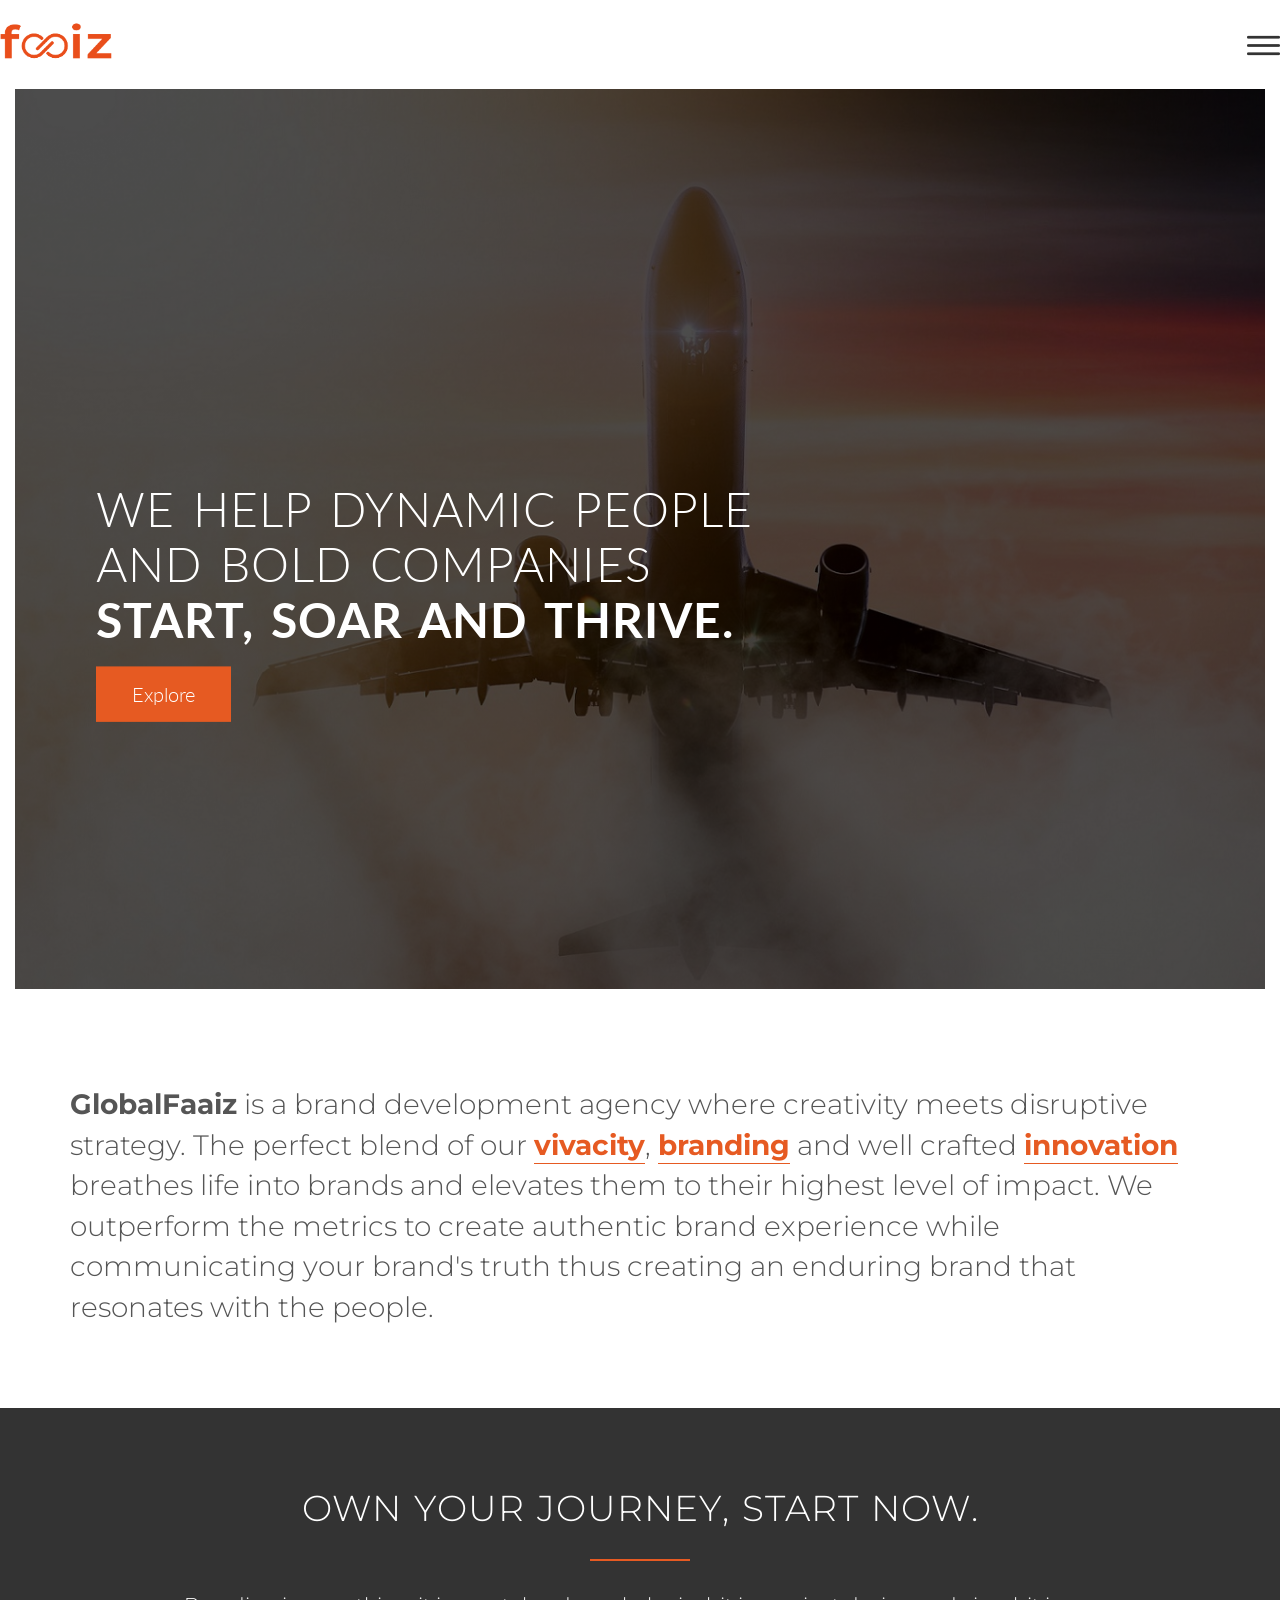
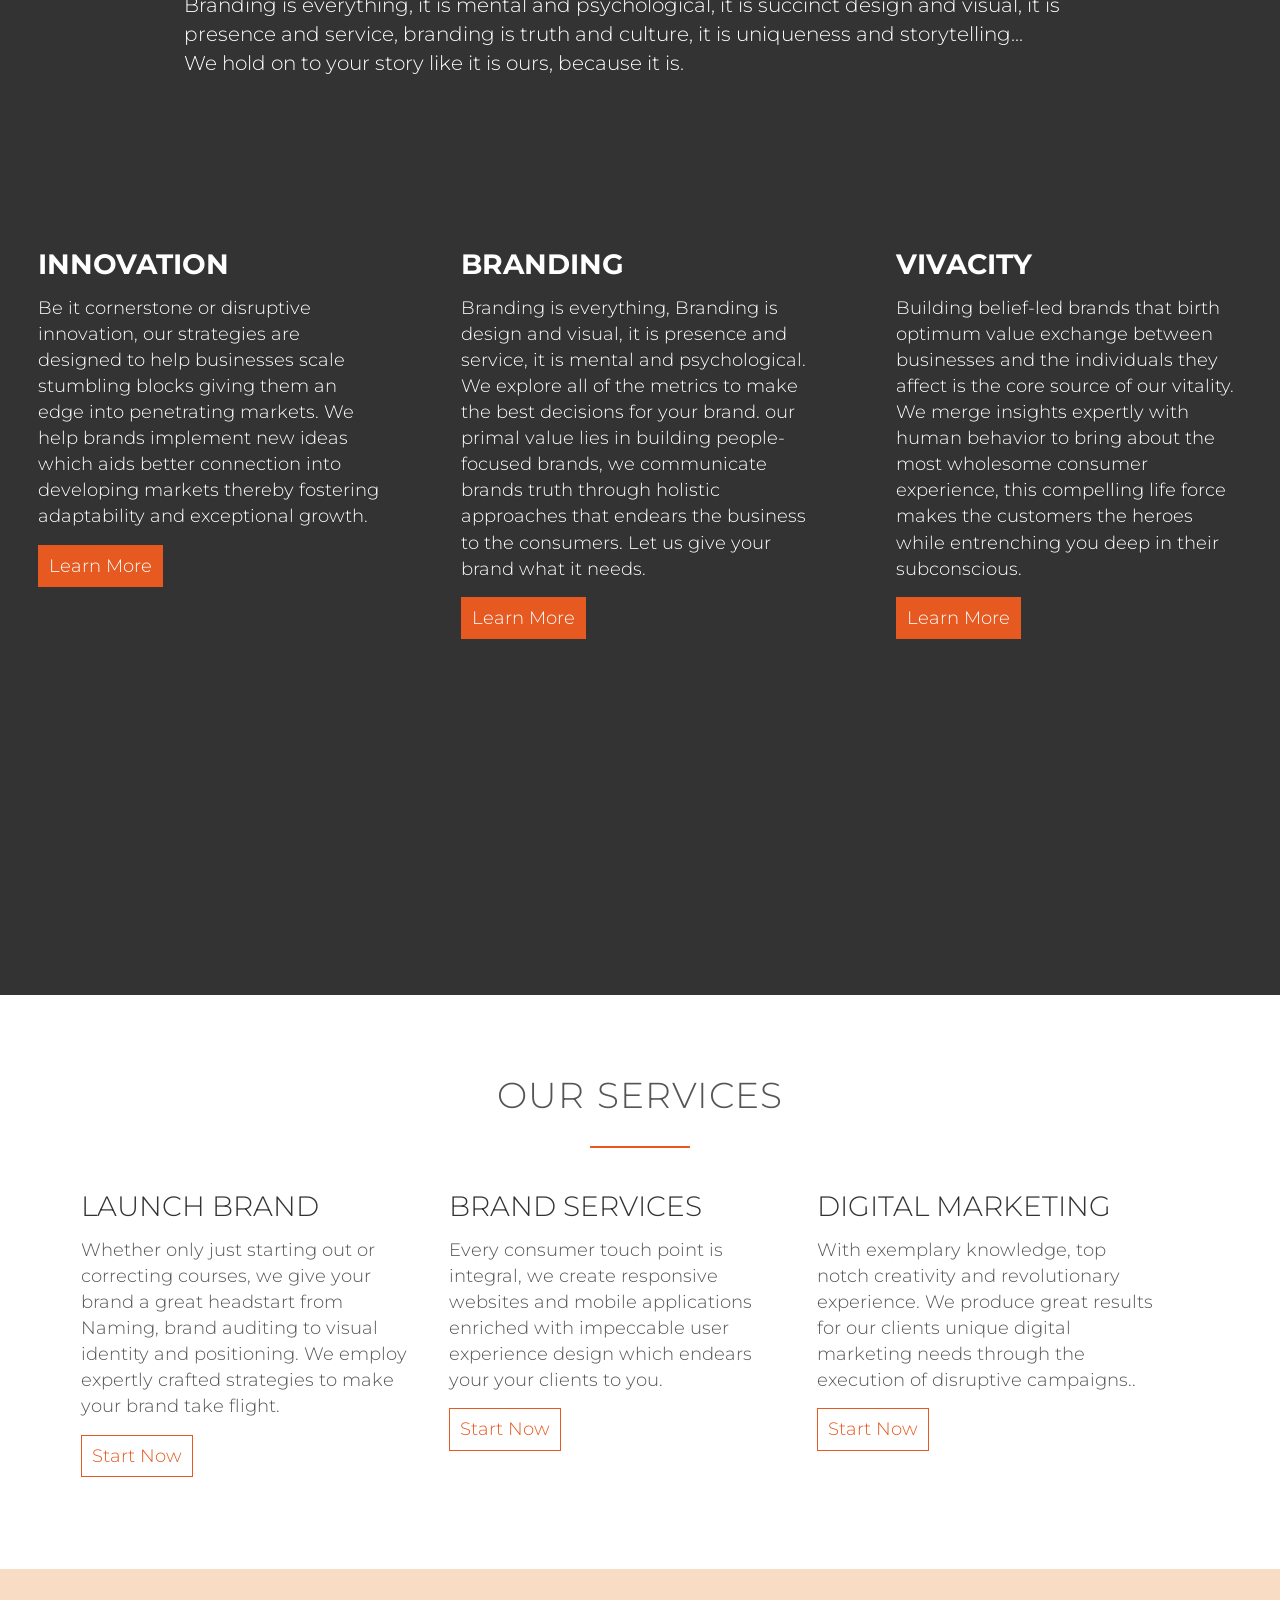
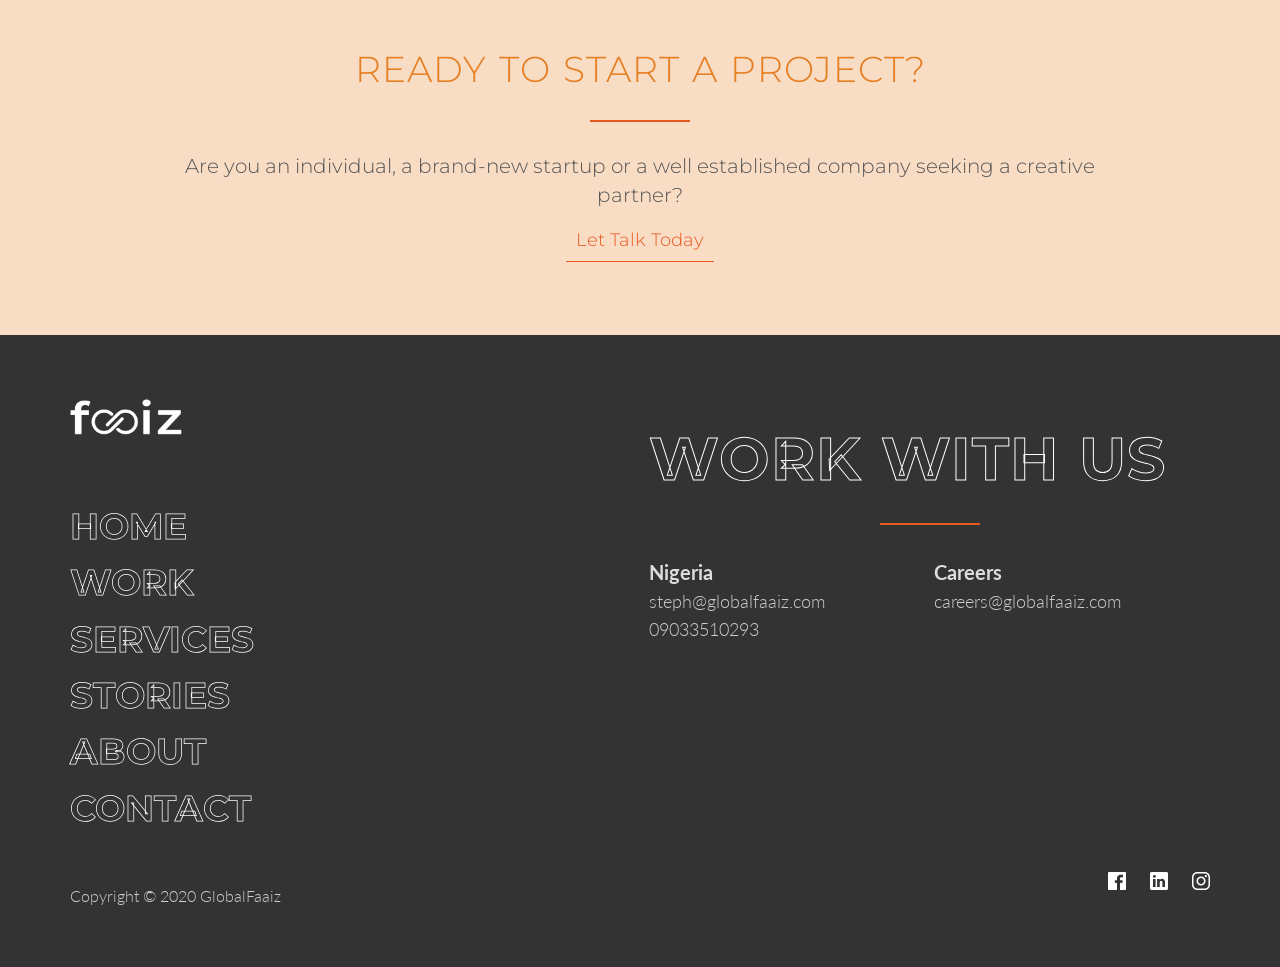
==== commit dbd21364: "Changed Website Logo" ====
--- a/GlobalFaaiz/corporate/index.html
+++ b/GlobalFaaiz/corporate/index.html
@@ -25,7 +25,7 @@
     <header>
       <nav>
         <div class="row">
-          <img src="resources/img/phoenix-logo.png" class="logo" />
+          <img src="resources/img/logo_orange.png" class="logo" />
           <i class="ion-ios-menu main-nav" onclick="openNav()"></i>
           <div id="mySidenav" class="sidenav">
             <a href="javascript:void(0)" class="closebtn" onclick="closeNav()"
@@ -314,7 +314,7 @@
       <div class="row">
         <div class="col span-1-of-2">
           <div style="margin-bottom: 10%">
-            <img src="resources/img/phoenix-logo.png" class="logo" />
+            <img src="resources/img/logo_white.png" class="logo" />
           </div>
           <div class="footer-nav">
             <a href="index.html"><h3>Home</h3></a>
--- a/GlobalFaaiz/corporate/resources/css/style.css
+++ b/GlobalFaaiz/corporate/resources/css/style.css
@@ -222,7 +222,8 @@
 /* Header */
 /* ---------------------------------------------*/
 header nav {
-  margin-bottom: 20px;
+  margin-top: 20px;
+  margin-bottom: 10px;
 }
 
 header nav .row {
@@ -230,8 +231,7 @@
 }
 
 .logo {
-  padding-top: 20px;
-  height: 100px;
+  height: 50px;
   width: auto;
 }
 
@@ -244,7 +244,6 @@
 .main-nav {
   float: right;
   list-style: none;
-  margin-top: 40px;
   font-size: 220%;
   color: #333333;
 }
